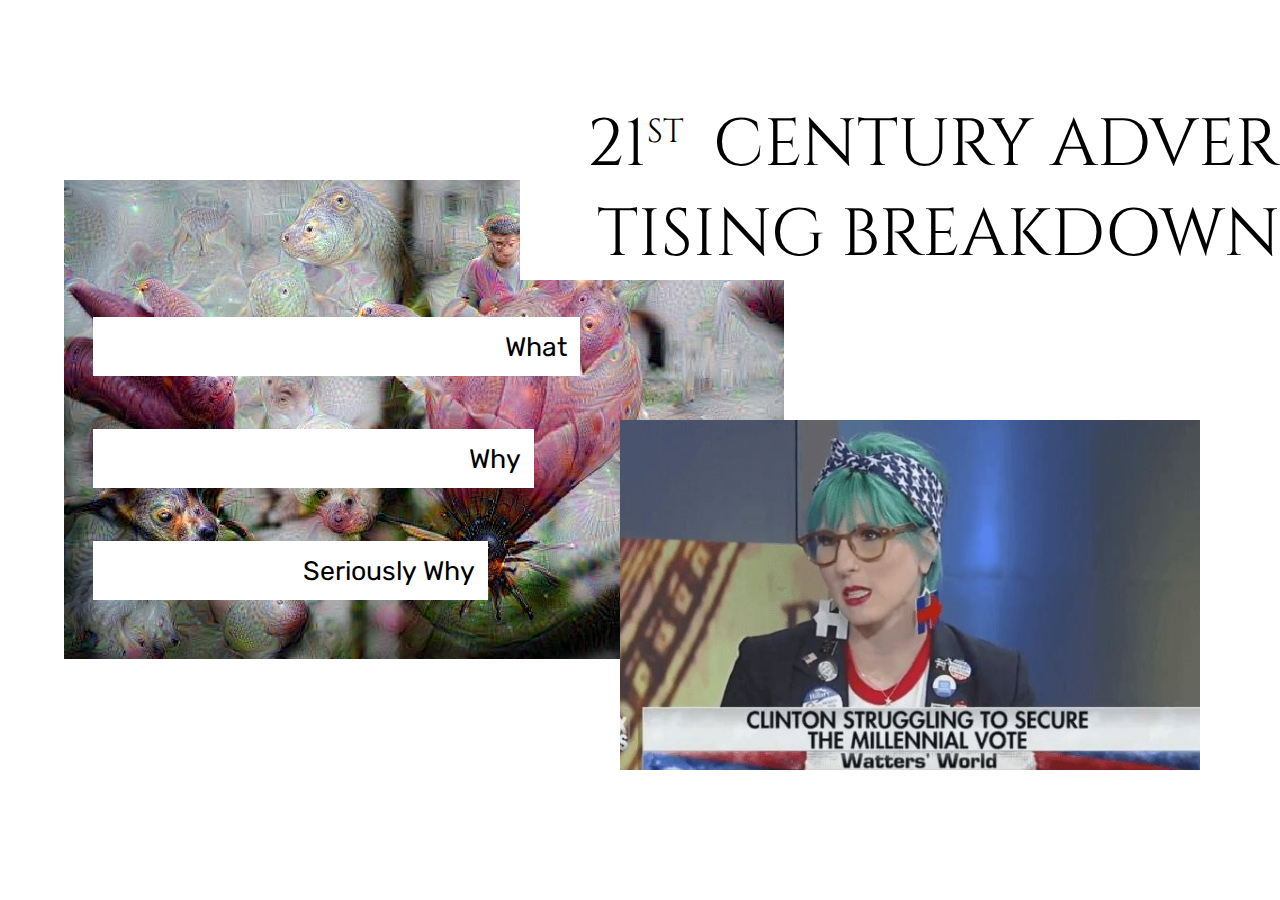
==== 21CAB/index.html @ 6b53d5a4 "added 21cab" ====
<html>
<head>
<link rel="stylesheet" href="styles/style.css">
<link href="https://fonts.googleapis.com/css?family=Cinzel:bold|Rubik" rel="stylesheet">


<title>21st Century Advertising Breakdown</title>
</head>
<body>
<div id="background"></div>
<div id="header"><div id="header-text"><a href="index.html">21<sup>st</sup> Century Adver<br/>
tising Breakdown</div></a></div>
<div id="sidebar">
	<ul>
	<a href='what.html'><li>What</li></a>
	<a href='why.html'><li>Why</li></a>
	<a href='seriouslywhy.html'><li>Seriously Why</li></a>
	</ul>
</div>
<div id="content">
	<div id="spacer"></div>
	<div class="example"><img src='images/examples/clinton.jpg'/></div>
	<div class="example"><img src='images/examples/dennys1.png'/></div>
	<div class="example"><img src='images/examples/dennys2.png'/></div>
	<div class="example"><img src='images/examples/digiorno1.jpg'/></div>
	<div class="example"><img src='images/examples/frackfeed1.png'/></div>
	<div class="example"><img src='images/examples/kidzbop1.png'/></div>
	<div class="example"><img src='images/examples/toshiba1.png'/></div>
</div>
</body>
</html>
---- 21CAB/styles/style.css ----
body {
	margin:0;
	position:relative;
}

#header-text sup {
	font-size: .5em;
	padding-right: 12px;
}

#background {
	position: absolute;
	left:5%;
	top:20%;
	background-image:url('../images/flower-unspash-small-dd1.jpg');
	width: 75%;
	height: 75%;
	background-repeat: no-repeat;
	z-index: -100;
	background-size: 75%;
	image-rendering: pixelated;
}

#header {
	width:100%;
	text-align: right;
}

#header-text {
	display:inline-block;
	background: white;
	text-transform: uppercase;
	font-family: 'Cinzel', sans-serif;
	font-size: 50pt;
	text-align: right;
	padding-right:px;
	padding-left:1em;
	margin-top: 100px;
	position: relative;
	z-index: 10;
}

#header-text a {
	text-decoration: none;
	color: black;
}

#sidebar {
	float:left;
	width: 500px;
	top: 400px;
}

#sidebar ul {
	list-style-type: none;
	margin-top: -1em;
}

#sidebar li {
	margin:2em;
	padding: .5em;
	font-family: 'Rubik', sans-serif;
	font-size: 20pt;
	background: white;
	text-align: right;
	width: 100%;
}

#sidebar a:nth-child(2) li {
	width: 90%;
}

#sidebar a:nth-child(3) li {
	width: 80%;
}

#sidebar a {
	text-decoration: none;
	color: black;
}

#content {
	height: 100%;
	overflow: scroll;
	width: calc(100% - 600px);
	right:0;
	position:absolute;
	top: 0;
	z-index: 0;

	font-family: 'Rubik', sans-serif;
	font-size: 20pt;
	font-weight: lighter;

}

#content p {
	background-color: white;
}

#spacer {
	height: 400px;
}

.info {
	display:inline-block;
	text-align: center;
	vertical-align: middle;
	padding: 20px;
	background: white;
	width: 580px;
}

.example {
	display:inline-block;
	width: 580px;
	height: 580px;
	text-align: center;
	vertical-align: middle;
	padding: 20px;
}

.example img {
	max-width: 100%;
	max-height: 100%;
}
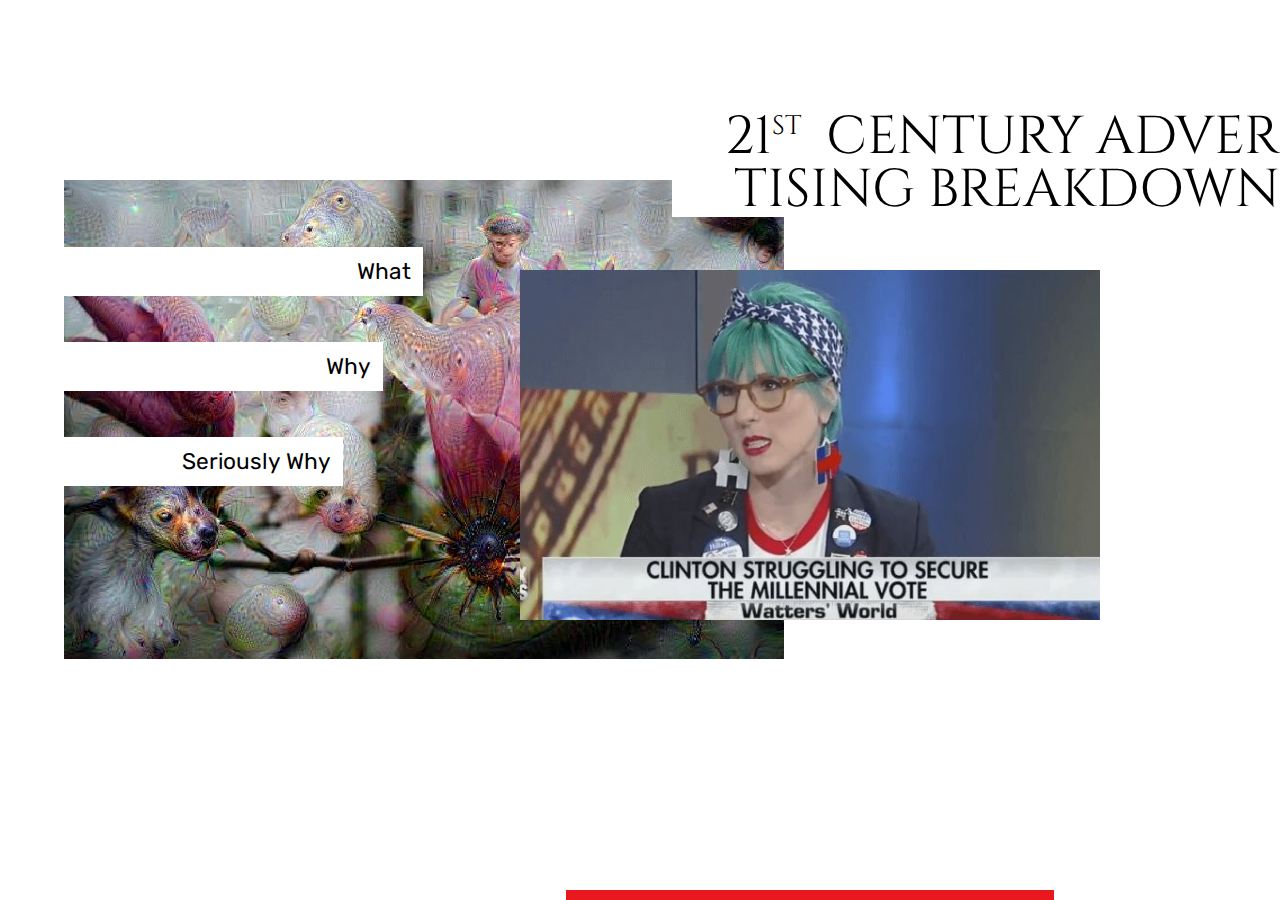
==== commit 2827da46: "21CAB version 2" ====
--- a/21CAB/index.html
+++ b/21CAB/index.html
@@ -2,7 +2,20 @@
 <head>
 <link rel="stylesheet" href="styles/style.css">
 <link href="https://fonts.googleapis.com/css?family=Cinzel:bold|Rubik" rel="stylesheet">
+<script src="https://ajax.googleapis.com/ajax/libs/jquery/3.2.1/jquery.min.js"></script>
 
+<script>
+
+$("document").ready(function() {
+	$("#content").scroll(function() {
+		console.log("scroll");
+		$("#background").css("top", "" + Math.min(25, 20 + $("#content").scrollTop() / 400) + "%");
+		$("#sidebar").css("width", "" + (400 + $("#content").scrollTop() / 100) + "px");
+		$("#header-text").css("padding-right", "" + ($("#content").scrollTop() / 100) + "px");
+	});
+});
+
+</script>
 
 <title>21st Century Advertising Breakdown</title>
 </head>
@@ -26,6 +39,7 @@
 	<div class="example"><img src='images/examples/frackfeed1.png'/></div>
 	<div class="example"><img src='images/examples/kidzbop1.png'/></div>
 	<div class="example"><img src='images/examples/toshiba1.png'/></div>
+	<div class="footer">Created by <a href="http://jonahchazan.org">Jonah Chazan</a> <img src="images/dog.png" class="dog" /></div>
 </div>
 </body>
 </html>--- a/21CAB/styles/style.css
+++ b/21CAB/styles/style.css
@@ -31,13 +31,30 @@
 	background: white;
 	text-transform: uppercase;
 	font-family: 'Cinzel', sans-serif;
-	font-size: 50pt;
+	font-size: 40pt;
 	text-align: right;
 	padding-right:px;
 	padding-left:1em;
 	margin-top: 100px;
 	position: relative;
 	z-index: 10;
+    line-height: 1em;
+}
+
+.footer {
+	margin-top: 100px;
+	margin-bottom: 1em;
+}
+
+@media(min-width: 1600px) {
+	#header-text {
+		font-size: 50pt;
+		line-height: 1.2em;
+	}
+
+	#sidebar li {
+		font-size: 20pt;
+	}
 }
 
 #header-text a {
@@ -47,20 +64,29 @@
 
 #sidebar {
 	float:left;
-	width: 500px;
+	width: 400px;
 	top: 400px;
 }
 
 #sidebar ul {
 	list-style-type: none;
 	margin-top: -1em;
+    padding-left: 0;
+}
+
+.dog {
+	width: 4em;
+	position: relative;
+	top: 2em;
+	margin-left: 10%;
 }
 
 #sidebar li {
 	margin:2em;
+    margin-left:0;
 	padding: .5em;
 	font-family: 'Rubik', sans-serif;
-	font-size: 20pt;
+	font-size: 17pt;
 	background: white;
 	text-align: right;
 	width: 100%;
@@ -79,10 +105,18 @@
 	color: black;
 }
 
+a {
+    color: e38698;
+}
+
+a:visited {
+    color: 7f5386;
+}
+
 #content {
 	height: 100%;
 	overflow: scroll;
-	width: calc(100% - 600px);
+	width: calc(100% - 500px);
 	right:0;
 	position:absolute;
 	top: 0;
@@ -96,10 +130,12 @@
 
 #content p {
 	background-color: white;
+    padding-left: 10%;
+    padding-right: 20%;
 }
 
 #spacer {
-	height: 400px;
+	height: 250px;
 }
 
 .info {
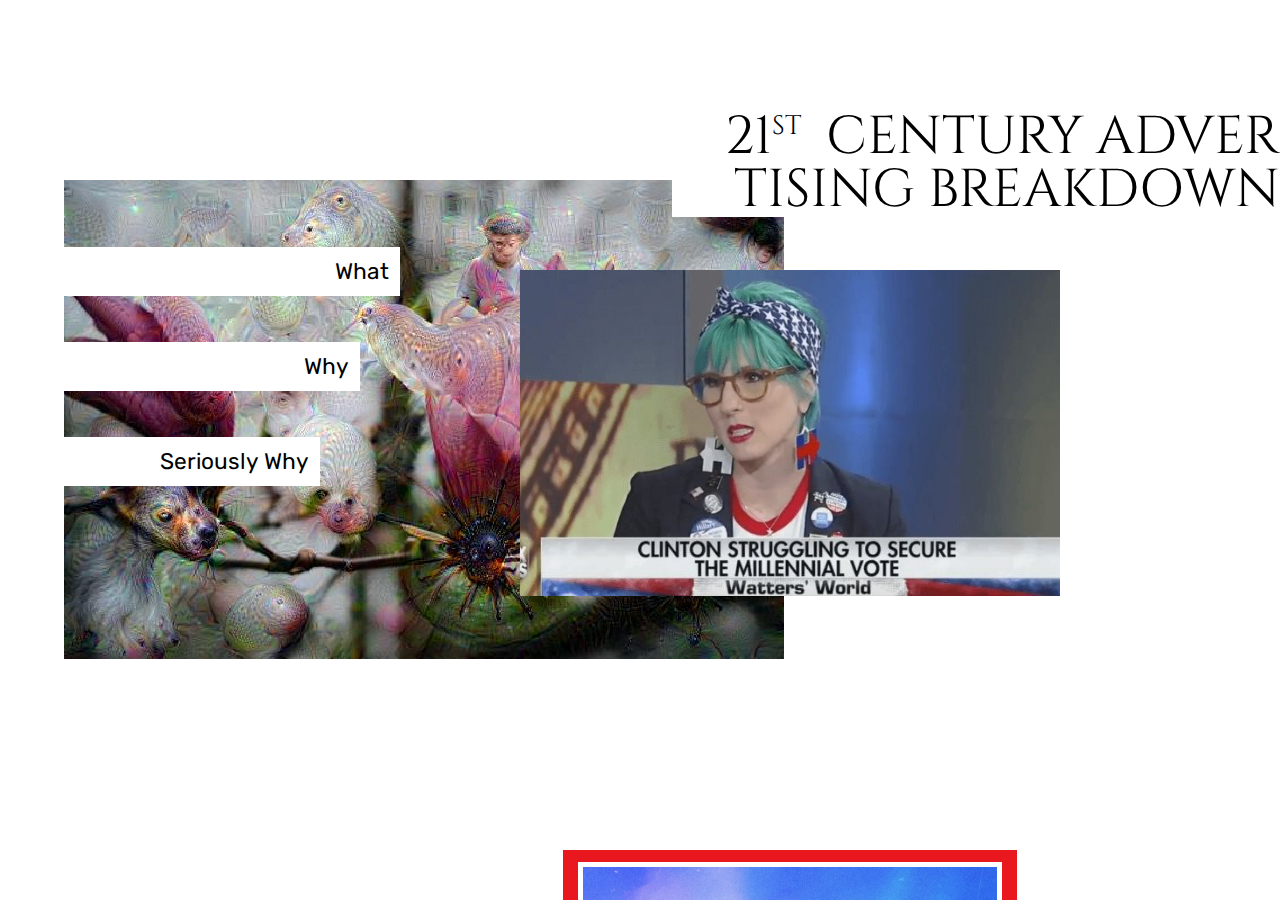
==== commit ec341159: "Responsive" ====
--- a/21CAB/index.html
+++ b/21CAB/index.html
@@ -8,7 +8,6 @@
 
 $("document").ready(function() {
 	$("#content").scroll(function() {
-		console.log("scroll");
 		$("#background").css("top", "" + Math.min(25, 20 + $("#content").scrollTop() / 400) + "%");
 		$("#sidebar").css("width", "" + (400 + $("#content").scrollTop() / 100) + "px");
 		$("#header-text").css("padding-right", "" + ($("#content").scrollTop() / 100) + "px");
@@ -39,7 +38,7 @@
 	<div class="example"><img src='images/examples/frackfeed1.png'/></div>
 	<div class="example"><img src='images/examples/kidzbop1.png'/></div>
 	<div class="example"><img src='images/examples/toshiba1.png'/></div>
-	<div class="footer">Created by <a href="http://jonahchazan.org">Jonah Chazan</a> <img src="images/dog.png" class="dog" /></div>
+	<div class="footer">Created by <a href="http://popularkids.club">Noa Chazan</a> <img src="images/dog.png" class="dog" /></div>
 </div>
 </body>
 </html>--- a/21CAB/styles/style.css
+++ b/21CAB/styles/style.css
@@ -159,4 +159,32 @@
 .example img {
 	max-width: 100%;
 	max-height: 100%;
+}
+
+* { box-sizing: border-box; }
+
+@media(max-width: 750px) {
+	#content {
+		position: static;
+		width: 100%;
+		overflow: visible;
+		float: left;
+	}
+
+	.example {
+		width: 100%;
+		height: auto;
+	}
+
+	#sidebar {
+		max-width: 100%;
+	}
+
+	#spacer {
+		display: none;
+	}
+
+	#header-text {
+		font-size: 23pt;
+	}
 }